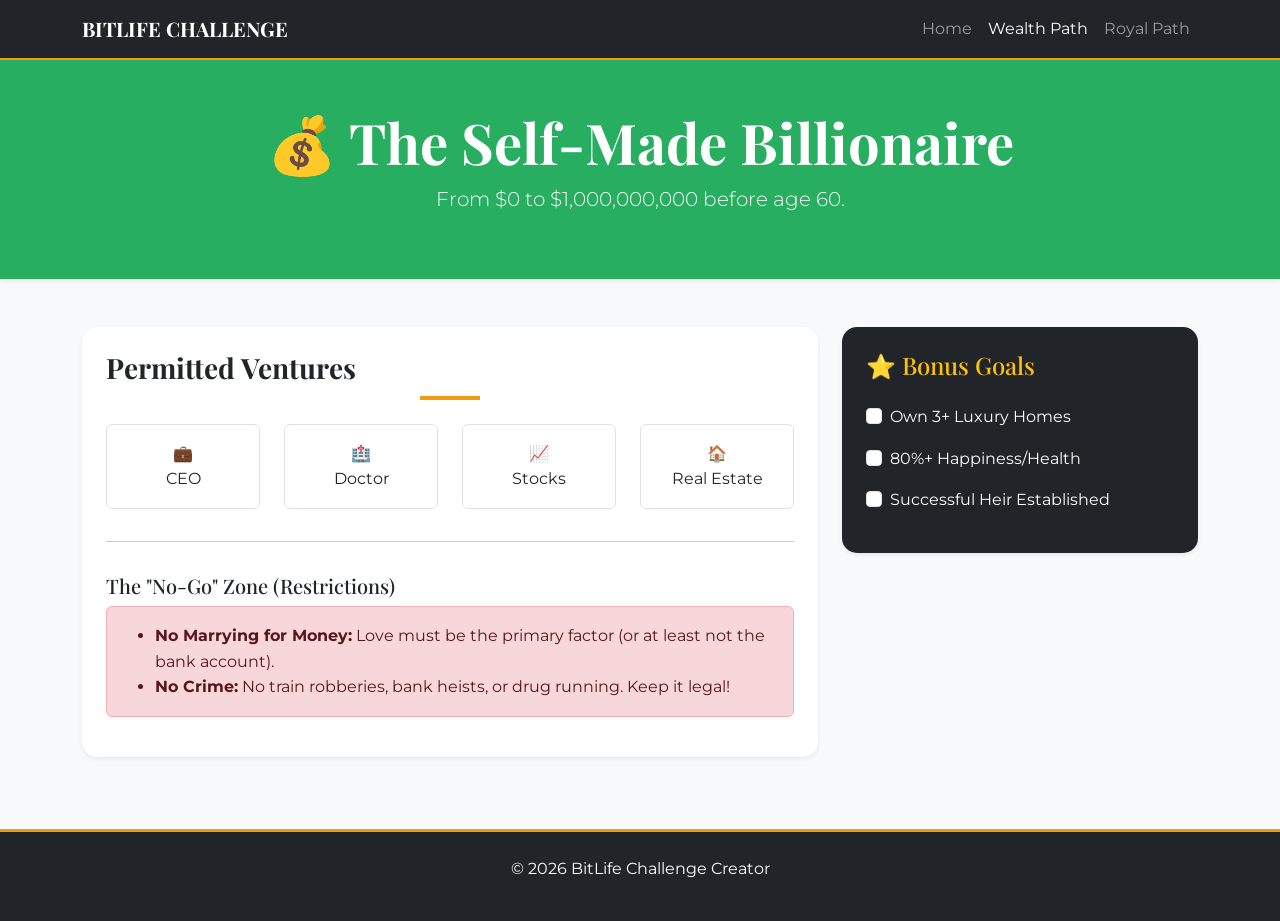
==== wealth-path.html @ fe29974f "Add wealth-path.html for BitLife Challenge" ====
<!DOCTYPE html>
<html lang="en">
<head>
    <meta charset="UTF-8">
    <meta name="viewport" content="width=device-width, initial-scale=1.0">
    <title>Billionaire Path | BitLife Challenge</title>
    <link href="https://cdn.jsdelivr.net/npm/bootstrap@5.3.0/dist/css/bootstrap.min.css" rel="stylesheet">
    <link rel="stylesheet" href="style.css">
    <link href="https://fonts.googleapis.com/css2?family=Montserrat:wght@400;700&family=Playfair+Display:wght@700&display=swap" rel="stylesheet">
</head>
<body class="bg-light">

    <nav class="navbar navbar-expand-lg navbar-dark bg-dark">
        <div class="container">
            <a class="navbar-brand fw-bold" href="index.html">BITLIFE CHALLENGE</a>
            <div class="collapse navbar-collapse" id="navbarNav">
                <ul class="navbar-nav ms-auto">
                    <li class="nav-item"><a class="nav-link" href="index.html">Home</a></li>
                    <li class="nav-item"><a class="nav-link active" href="wealth-path.html">Wealth Path</a></li>
                    <li class="nav-item"><a class="nav-link" href="royal-path.html">Royal Path</a></li>
                </ul>
            </div>
        </div>
    </nav>

    <header class="wealth-header py-5 text-center shadow-sm">
        <div class="container">
            <h1 class="display-4 fw-bold">💰 The Self-Made Billionaire</h1>
            <p class="lead">From $0 to $1,000,000,000 before age 60.</p>
        </div>
    </header>

    <main class="container my-5">
        <div class="row g-4">
            <div class="col-lg-8">
                <div class="card border-0 shadow-sm p-4 mb-4">
                    <h2 class="h3 mb-4 section-title text-start">Permitted Ventures</h2>
                    <div class="row text-center">
                        <div class="col-6 col-md-3 mb-3">
                            <div class="p-3 border rounded bg-white">💼<br>CEO</div>
                        </div>
                        <div class="col-6 col-md-3 mb-3">
                            <div class="p-3 border rounded bg-white">🏥<br>Doctor</div>
                        </div>
                        <div class="col-6 col-md-3 mb-3">
                            <div class="p-3 border rounded bg-white">📈<br>Stocks</div>
                        </div>
                        <div class="col-6 col-md-3 mb-3">
                            <div class="p-3 border rounded bg-white">🏠<br>Real Estate</div>
                        </div>
                    </div>
                    <hr>
                    <h3 class="h5 mt-3">The "No-Go" Zone (Restrictions)</h3>
                    <div class="alert alert-danger">
                        <ul class="mb-0">
                            <li><strong>No Marrying for Money:</strong> Love must be the primary factor (or at least not the bank account).</li>
                            <li><strong>No Crime:</strong> No train robberies, bank heists, or drug running. Keep it legal!</li>
                        </ul>
                    </div>
                </div>
            </div>

            <div class="col-lg-4">
                <div class="card border-0 shadow-sm bg-dark text-white p-4">
                    <h2 class="h4 mb-4 text-warning">⭐ Bonus Goals</h2>
                    <div class="form-check mb-3">
                        <input class="form-check-input rule-check" type="checkbox" id="bonus1">
                        <label class="form-check-label" for="bonus1">Own 3+ Luxury Homes</label>
                    </div>
                    <div class="form-check mb-3">
                        <input class="form-check-input rule-check" type="checkbox" id="bonus2">
                        <label class="form-check-label" for="bonus2">80%+ Happiness/Health</label>
                    </div>
                    <div class="form-check mb-3">
                        <input class="form-check-input rule-check" type="checkbox" id="bonus3">
                        <label class="form-check-label" for="bonus3">Successful Heir Established</label>
                    </div>
                </div>
            </div>
        </div>
    </main>

    <footer class="bg-dark text-white text-center py-4">
        <p>© 2026 BitLife Challenge Creator</p>
    </footer>

    <script src="rules.js"></script>
</body>
</html>
---- style.css ----
/* Custom Styles for BitLife Challenge */

:root {
    --primary-color: #2c3e50;
    --accent-color: #f39c12; /* Gold for the Throne */
    --success-color: #27ae60; /* Money Green */
    --dark-bg: #121212;
    --light-text: #f8f9fa;
}

body {
    font-family: 'Montserrat', sans-serif;
    background-color: #f4f7f6;
    color: var(--primary-color);
    line-height: 1.6;
}

h1, h2, h3, .navbar-brand {
    font-family: 'Playfair Display', serif;
}

/* Hero Section Styling */
.hero-section {
    height: 60vh;
    background: linear-gradient(rgba(0, 0, 0, 0.7), rgba(0, 0, 0, 0.7)), 
                url('https://images.unsplash.com/photo-1579621970563-ebec7560ff3e?auto=format&fit=crop&q=80&w=2071');
    background-size: cover;
    background-position: center;
}

/* Card Enhancements */
.card {
    transition: transform 0.3s ease, box-shadow 0.3s ease;
    border-radius: 15px;
    overflow: hidden;
}

.card:hover {
    transform: translateY(-10px);
    box-shadow: 0 10px 20px rgba(0,0,0,0.1) !important;
}

.section-title {
    position: relative;
    padding-bottom: 15px;
    font-weight: 700;
}

.section-title::after {
    content: '';
    position: absolute;
    bottom: 0;
    left: 50%;
    transform: translateX(-50%);
    width: 60px;
    height: 4px;
    background-color: var(--accent-color);
}

/* Navigation */
.navbar {
    border-bottom: 2px solid var(--accent-color);
}

/* Path-Specific Styles */
.wealth-header {
    background-color: var(--success-color);
    color: white;
}

.royal-header {
    background-color: var(--primary-color);
    color: var(--accent-color);
}

/* List Styling */
.list-group-item {
    background-color: transparent;
    border-left: 4px solid var(--accent-color);
    margin-bottom: 5px;
}

/* Footer */
footer {
    border-top: 3px solid var(--accent-color);
}
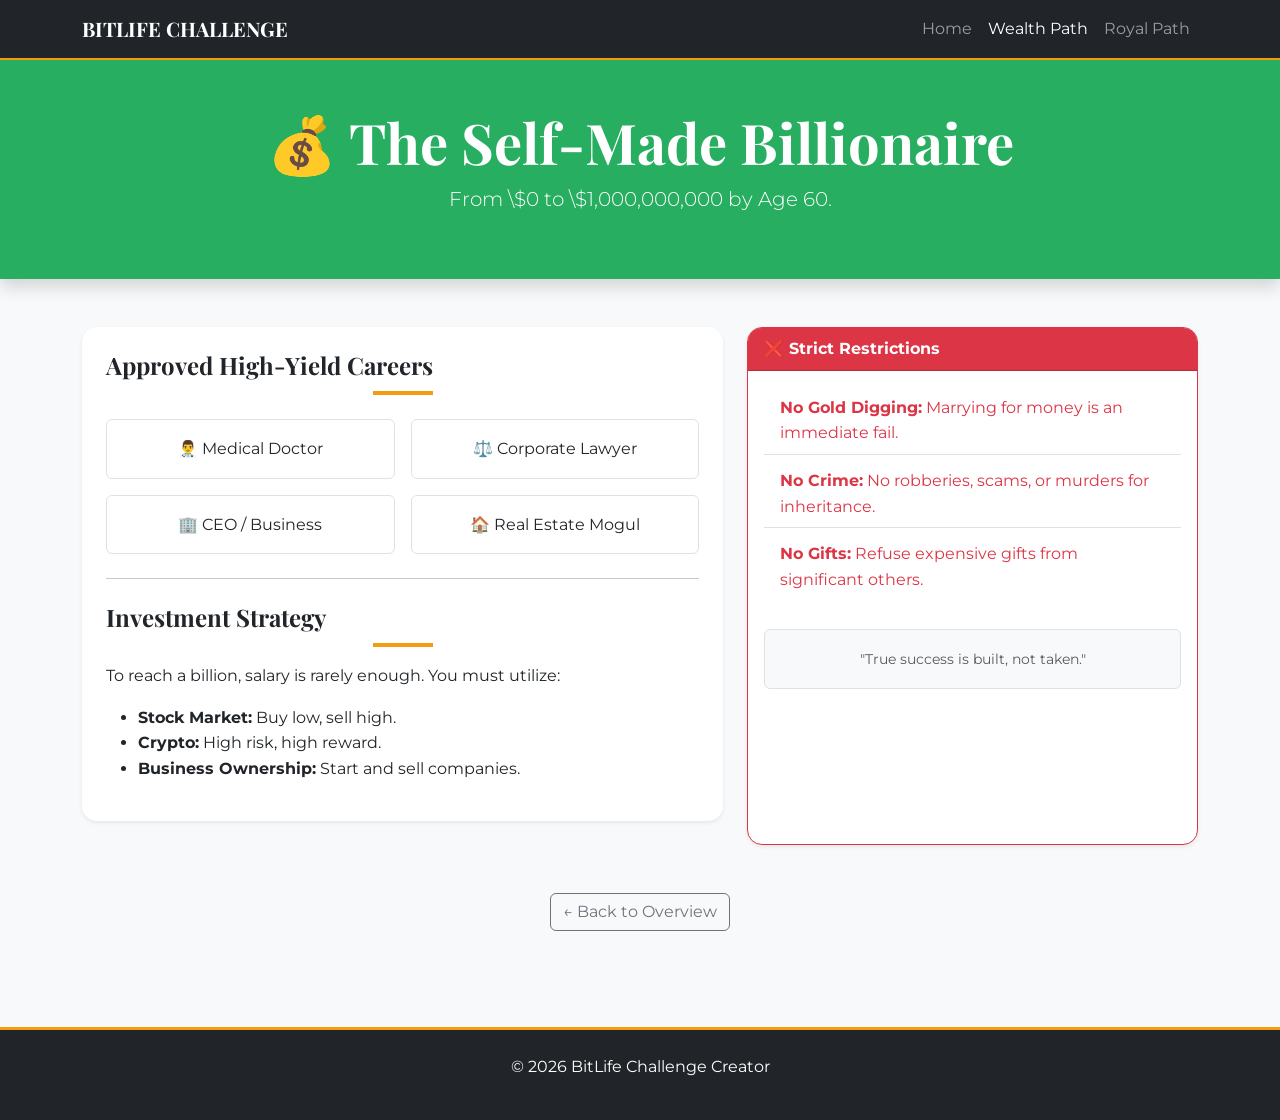
==== commit e29d6441: "Update title and improve header styling" ====
--- a/wealth-path.html
+++ b/wealth-path.html
@@ -3,14 +3,14 @@
 <head>
     <meta charset="UTF-8">
     <meta name="viewport" content="width=device-width, initial-scale=1.0">
-    <title>Billionaire Path | BitLife Challenge</title>
+    <title>The Billionaire Path | BitLife Challenge</title>
     <link href="https://cdn.jsdelivr.net/npm/bootstrap@5.3.0/dist/css/bootstrap.min.css" rel="stylesheet">
     <link rel="stylesheet" href="style.css">
     <link href="https://fonts.googleapis.com/css2?family=Montserrat:wght@400;700&family=Playfair+Display:wght@700&display=swap" rel="stylesheet">
 </head>
 <body class="bg-light">
 
-    <nav class="navbar navbar-expand-lg navbar-dark bg-dark">
+    <nav class="navbar navbar-expand-lg navbar-dark bg-dark sticky-top">
         <div class="container">
             <a class="navbar-brand fw-bold" href="index.html">BITLIFE CHALLENGE</a>
             <div class="collapse navbar-collapse" id="navbarNav">
@@ -23,67 +23,62 @@
         </div>
     </nav>
 
-    <header class="wealth-header py-5 text-center shadow-sm">
+    <header class="wealth-header py-5 text-center shadow">
         <div class="container">
             <h1 class="display-4 fw-bold">💰 The Self-Made Billionaire</h1>
-            <p class="lead">From $0 to $1,000,000,000 before age 60.</p>
+            <p class="lead">From \$0 to \$1,000,000,000 by Age 60.</p>
         </div>
     </header>
 
-    <main class="container my-5">
+    <main class="container py-5">
         <div class="row g-4">
-            <div class="col-lg-8">
-                <div class="card border-0 shadow-sm p-4 mb-4">
-                    <h2 class="h3 mb-4 section-title text-start">Permitted Ventures</h2>
-                    <div class="row text-center">
-                        <div class="col-6 col-md-3 mb-3">
-                            <div class="p-3 border rounded bg-white">💼<br>CEO</div>
+            <div class="col-md-7">
+                <div class="card border-0 shadow-sm mb-4">
+                    <div class="card-body p-4">
+                        <h3 class="section-title h4 mb-4">Approved High-Yield Careers</h3>
+                        <div class="row g-3">
+                            <div class="col-6"><div class="p-3 border rounded text-center bg-white">👨‍⚕️ Medical Doctor</div></div>
+                            <div class="col-6"><div class="p-3 border rounded text-center bg-white">⚖️ Corporate Lawyer</div></div>
+                            <div class="col-6"><div class="p-3 border rounded text-center bg-white">🏢 CEO / Business</div></div>
+                            <div class="col-6"><div class="p-3 border rounded text-center bg-white">🏠 Real Estate Mogul</div></div>
                         </div>
-                        <div class="col-6 col-md-3 mb-3">
-                            <div class="p-3 border rounded bg-white">🏥<br>Doctor</div>
-                        </div>
-                        <div class="col-6 col-md-3 mb-3">
-                            <div class="p-3 border rounded bg-white">📈<br>Stocks</div>
-                        </div>
-                        <div class="col-6 col-md-3 mb-3">
-                            <div class="p-3 border rounded bg-white">🏠<br>Real Estate</div>
-                        </div>
-                    </div>
-                    <hr>
-                    <h3 class="h5 mt-3">The "No-Go" Zone (Restrictions)</h3>
-                    <div class="alert alert-danger">
-                        <ul class="mb-0">
-                            <li><strong>No Marrying for Money:</strong> Love must be the primary factor (or at least not the bank account).</li>
-                            <li><strong>No Crime:</strong> No train robberies, bank heists, or drug running. Keep it legal!</li>
+                        <hr class="my-4">
+                        <h3 class="section-title h4 mb-3">Investment Strategy</h3>
+                        <p>To reach a billion, salary is rarely enough. You must utilize:</p>
+                        <ul>
+                            <li><strong>Stock Market:</strong> Buy low, sell high.</li>
+                            <li><strong>Crypto:</strong> High risk, high reward.</li>
+                            <li><strong>Business Ownership:</strong> Start and sell companies.</li>
                         </ul>
                     </div>
                 </div>
             </div>
 
-            <div class="col-lg-4">
-                <div class="card border-0 shadow-sm bg-dark text-white p-4">
-                    <h2 class="h4 mb-4 text-warning">⭐ Bonus Goals</h2>
-                    <div class="form-check mb-3">
-                        <input class="form-check-input rule-check" type="checkbox" id="bonus1">
-                        <label class="form-check-label" for="bonus1">Own 3+ Luxury Homes</label>
-                    </div>
-                    <div class="form-check mb-3">
-                        <input class="form-check-input rule-check" type="checkbox" id="bonus2">
-                        <label class="form-check-label" for="bonus2">80%+ Happiness/Health</label>
-                    </div>
-                    <div class="form-check mb-3">
-                        <input class="form-check-input rule-check" type="checkbox" id="bonus3">
-                        <label class="form-check-label" for="bonus3">Successful Heir Established</label>
+            <div class="col-md-5">
+                <div class="card border-danger shadow-sm h-100">
+                    <div class="card-header bg-danger text-white fw-bold">❌ Strict Restrictions</div>
+                    <div class="card-body">
+                        <ul class="list-group list-group-flush">
+                            <li class="list-group-item text-danger"><strong>No Gold Digging:</strong> Marrying for money is an immediate fail.</li>
+                            <li class="list-group-item text-danger"><strong>No Crime:</strong> No robberies, scams, or murders for inheritance.</li>
+                            <li class="list-group-item text-danger"><strong>No Gifts:</strong> Refuse expensive gifts from significant others.</li>
+                        </ul>
+                        <div class="mt-4 p-3 bg-light rounded text-center border">
+                            <small class="text-muted italic">"True success is built, not taken."</small>
+                        </div>
                     </div>
                 </div>
             </div>
         </div>
+
+        <div class="text-center mt-5">
+            <a href="index.html" class="btn btn-outline-secondary">← Back to Overview</a>
+        </div>
     </main>
 
-    <footer class="bg-dark text-white text-center py-4">
+    <footer class="bg-dark text-white text-center py-4 mt-5">
         <p>© 2026 BitLife Challenge Creator</p>
     </footer>
 
-    <script src="rules.js"></script>
 </body>
 </html>
